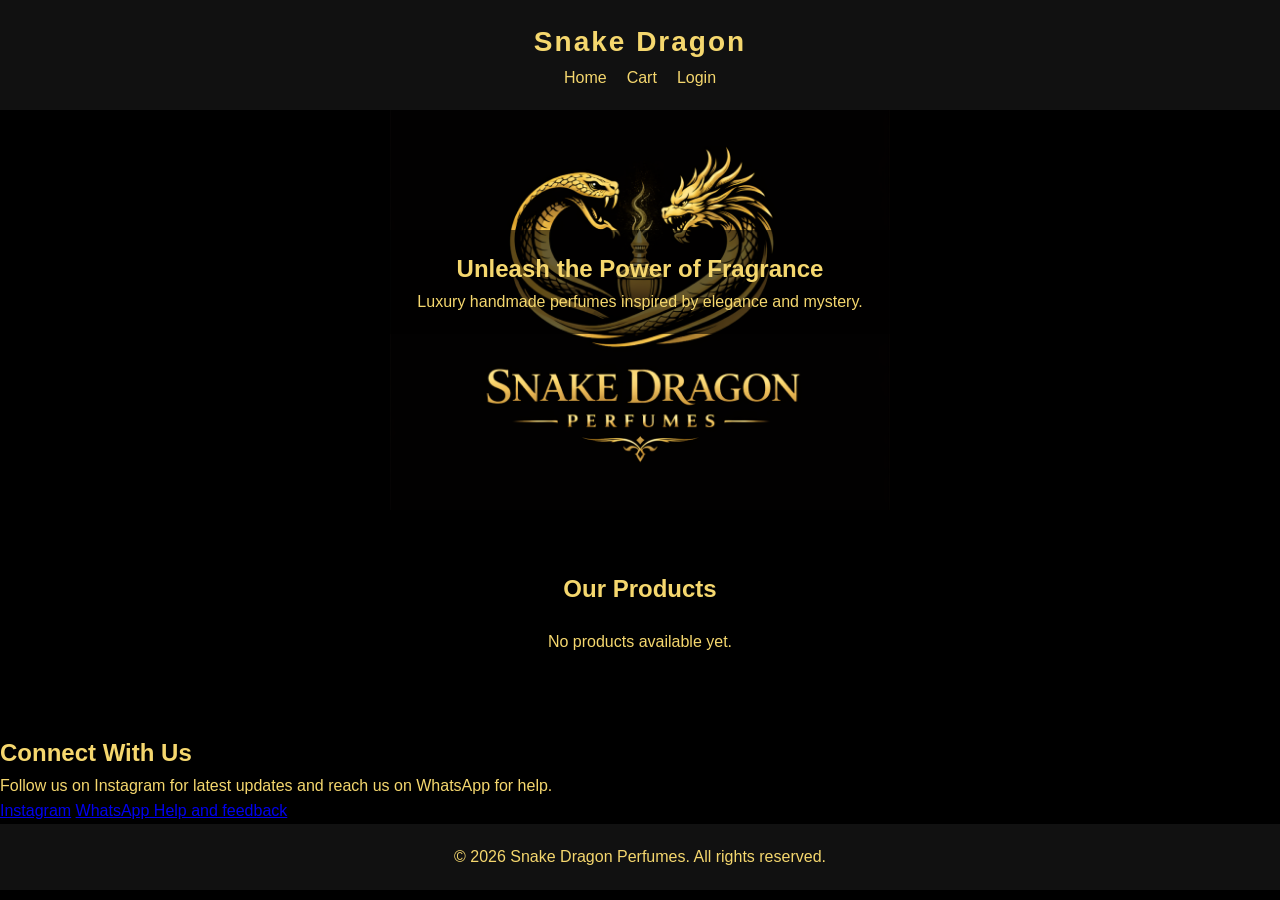
==== index.html @ 9ebdcfc6 "Update index.html" ====
<!DOCTYPE html>
<html lang="en">
<head>
  <meta charset="UTF-8">
  <meta name="viewport" content="width=device-width, initial-scale=1.0">
  <title>Snake Dragon Perfumes</title>
  <link rel="stylesheet" href="style.css">
  <style>
    /* Hero section with logo background */
    .hero {
      position: relative;
      height: 400px; /* adjust height as needed */
      background: #000 url('images/logo.png) no-repeat center center;
      /* 👆 place your logo file in an "images" folder */
      background-size: 60%; /* adjust size to make logo big */
      display: flex;
      justify-content: center;
      align-items: center;
      text-align: center;
      color: #f5d76e;
    }

    /* Dark overlay for readability */
    .hero::before {
      content: "";
      position: absolute;
      top: 0; left: 0; right: 0; bottom: 0;
      background: rgba(0,0,0,0.6);
    }

    .hero-overlay {
      position: relative;
      z-index: 1;
    }

    /* Extra styling for social/help section */
    .social-help {
      text-align: center;
      margin-top: 40px;
      padding: 20px;
      background: #111;
      border: 1px solid #f5d76e;
      border-radius: 12px;
      color: #f5d76e;
      animation: fadeInUp 1.2s ease;
    }

    .social-help a {
      display: inline-block;
      margin: 10px;
      padding: 12px 20px;
      background: #f5d76e;
      color: #000;
      text-decoration: none;
      border-radius: 6px;
      font-weight: bold;
      transition: transform 0.3s ease, background 0.3s ease;
    }

    .social-help a:hover {
      background: #fff;
      color: #000;
      transform: scale(1.1);
    }
  </style>
</head>
<body>
  <header>
    <h1>Snake Dragon</h1>
    <nav>
      <ul>
        <li><a href="index.html">Home</a></li>
        <li><a href="cart.html">Cart</a></li>
        <li><a href="login.html">Login</a></li>
      </ul>
    </nav>
  </header>

  <!-- Hero section with logo background -->
  <section class="hero">
    <div class="hero-overlay">
      <h2>Unleash the Power of Fragrance</h2>
      <p>Luxury handmade perfumes inspired by elegance and mystery.</p>
    </div>
  </section>

  <section id="products">
    <h2>Our Products</h2>
    <div class="product-grid" id="product-grid"></div>
  </section>

  <!-- Instagram + WhatsApp Help Section -->
  <section class="social-help">
    <h2>Connect With Us</h2>
    <p>Follow us on Instagram for latest updates and reach us on WhatsApp for help.</p>
    <a href="https://instagram.com/snake_dragon2026" target="_blank">Instagram</a>
    <a href="https://wa.me/918307419405" target="_blank">WhatsApp Help and feedback</a>
  </section>

  <script src="script.js"></script>
  <script>
    function loadProducts() {
      const products = JSON.parse(localStorage.getItem("products")) || [];
      const grid = document.getElementById("product-grid");
      grid.innerHTML = "";

      if (products.length === 0) {
        grid.innerHTML = "<p>No products available yet.</p>";
      } else {
        products.forEach((p, i) => {
          grid.innerHTML += `
            <div class="product-card animated-item">
              <img src="${p.image}" alt="${p.name}">
              <h3>${p.name}</h3>
              <p>₹${p.price}</p>
              <button onclick="addToCart('${p.name}', ${p.price})">Add to Cart</button>
            </div>
          `;
        });
      }
    }

    // Run when page loads
    loadProducts();
  </script>

  <footer>
    <p>&copy; 2026 Snake Dragon Perfumes. All rights reserved.</p>
  </footer>
</body>
</html>
---- style.css ----
/* ---------------- RESET ---------------- */
* {
  margin: 0;
  padding: 0;
  box-sizing: border-box;
  font-family: 'Poppins', sans-serif;
  transition: all 0.3s ease-in-out;
}

body {
  background-color: #000; /* black background */
  color: #f5d76e; /* gold text */
  line-height: 1.6;
}

/* ---------------- HEADER ---------------- */
header {
  background: #111;
  color: #f5d76e;
  padding: 20px;
  text-align: center;
}

header h1 {
  font-size: 28px;
  font-weight: bold;
  letter-spacing: 2px;
}

nav ul {
  list-style: none;
  display: flex;
  justify-content: center;
  gap: 20px;
}

nav a {
  color: #f5d76e;
  text-decoration: none;
  font-weight: 500;
  transition: color 0.3s ease;
}

nav a:hover {
  color: #fff;
}

/* ---------------- HERO ---------------- */
.hero {
  position: relative;
  text-align: center;
  padding: 120px 20px;
  background: url("images/logo.png") no-repeat center;
  background-size: 500px;
  color: #f5d76e;
  animation: fadeIn 2s ease-in-out;
}

.hero-overlay {
  background: rgba(0,0,0,0.6);
  display: inline-block;
  padding: 20px 40px;
  border-radius: 10px;
  animation: fadeInUp 1.5s ease;
}

/* ---------------- PRODUCTS ---------------- */
#products {
  padding: 60px 20px;
  text-align: center;
}

.product-grid {
  display: flex;
  justify-content: center;
  gap: 30px;
  flex-wrap: wrap;
  padding: 20px;
}

.product-card {
  background: #111;
  border: 1px solid #f5d76e;
  border-radius: 12px;
  padding: 20px;
  min-width: 220px;
  transition: transform 0.3s ease, box-shadow 0.3s ease;
  color: #f5d76e;
}

.product-card img {
  width: 200px;   /* medium size */
  height: auto;
  border-radius: 10px;
  display: block;
  margin: 0 auto;
}

.product-card:hover {
  transform: translateY(-10px) scale(1.05);
  box-shadow: 0 8px 20px rgba(245,215,110,0.5);
}

/* ---------------- CART ---------------- */
#cart {
  padding: 60px 20px;
  text-align: center;
}

.cart-container div {
  background: #111;
  border: 1px solid #f5d76e;
  border-radius: 8px;
  margin: 10px auto;
  padding: 12px;
  max-width: 400px;
  animation: slideIn 0.6s ease; /* animate items when they appear */
  transition: transform 0.3s ease, opacity 0.3s ease;
  color: #f5d76e;
}

.cart-container div:hover {
  transform: scale(1.05);
  box-shadow: 0 5px 15px rgba(245,215,110,0.5);
}

.cart-container button {
  background: #f5d76e;
  border: none;
  padding: 6px 12px;
  border-radius: 5px;
  cursor: pointer;
  font-weight: bold;
  color: #000;
  transition: background 0.3s ease, transform 0.3s ease;
}

.cart-container button:hover {
  background: #fff;
  color: #000;
  transform: scale(1.1);
}

.btn {
  background: #f5d76e;
  color: #000;
  padding: 12px 25px;
  text-decoration: none;
  border-radius: 6px;
  font-weight: bold;
  display: inline-block;
  margin-top: 20px;
  transition: transform 0.3s ease, background 0.3s ease;
  animation: fadeInUp 1.2s ease;
}

.btn:hover {
  background: #fff;
  color: #000;
  transform: scale(1.1);
}

/* ---------------- LOGIN & SIGNUP ---------------- */
#login, #signup {
  padding: 60px 20px;
  text-align: center;
}

form {
  max-width: 400px;
  margin: auto;
  display: flex;
  flex-direction: column;
}

form input {
  margin-bottom: 15px;
  padding: 12px;
  border: 1px solid #f5d76e;
  border-radius: 6px;
  background: #000;
  color: #f5d76e;
}

form input:focus {
  box-shadow: 0 0 8px rgba(245,215,110,0.8);
}

form button {
  background: #f5d76e;
  color: #000;
  padding: 12px;
  border: none;
  border-radius: 6px;
  font-weight: bold;
}

form button:hover {
  background: #fff;
  color: #000;
  transform: scale(1.1);
}

/* ---------------- CHECKOUT ---------------- */
#checkout {
  padding: 60px 20px;
  max-width: 600px;
  margin: auto;
}

.order-summary {
  background: #111;
  border: 1px solid #f5d76e;
  border-radius: 12px;
  padding: 20px;
  margin-bottom: 30px;
  animation: fadeInUp 1.2s ease;
}

#checkout-form {
  display: flex;
  flex-direction: column;
  animation: fadeIn 1.5s ease;
}

#checkout-form input, #checkout-form select {
  background: #000;
  color: #f5d76e;
  border: 1px solid #f5d76e;
  padding: 12px;
  margin-bottom: 15px;
  border-radius: 6px;
}

#checkout-form input:focus, #checkout-form select:focus {
  box-shadow: 0 0 12px rgba(245,215,110,0.8);
}

#checkout-form button {
  background: #f5d76e;
  color: #000;
  padding: 12px;
  border: none;
  border-radius: 6px;
  font-weight: bold;
  cursor: pointer;
  transition: transform 0.3s ease, background 0.3s ease;
  animation: fadeInUp 1.5s ease;
}

#checkout-form button:hover {
  background: #fff;
  color: #000;
  transform: scale(1.1);
}

/* ---------------- FOOTER ---------------- */
footer {
  background: #111;
  color: #f5d76e;
  text-align: center;
  padding: 20px;
}

/* ---------------- ANIMATIONS ---------------- */
.animated-title {
  animation: fadeInDown 1.2s ease;
  color: #f5d76e;
  text-align: center;
}

.animated-box {
  animation: fadeInUp 1s ease-in-out;
}

.animated-item {
  animation: slideIn 0.5s ease-in-out;
}

.animated-button {
  animation: fadeInUp 1.5s ease;
}

.pulse {
  animation: pulse 0.6s ease infinite;
}

/* Keyframes */
@keyframes fadeInUp {
  from { opacity: 0; transform: translateY(30px); }
  to { opacity: 1; transform: translateY(0); }
}

@keyframes fadeInDown {
  from { opacity: 0; transform: translateY(-30px); }
  to { opacity: 1; transform: translateY(0); }
}

@keyframes fadeIn {
  from { opacity: 0; }
  to { opacity: 1; }
}

@keyframes slideIn {
  from { opacity: 0; transform: translateX(-30px); }
  to { opacity: 1; transform: translateX(0); }
}

@keyframes pulse {
  0% { transform: scale(1); }
  50% { transform: scale(1.08); }
  100% { transform: scale(1); }
}
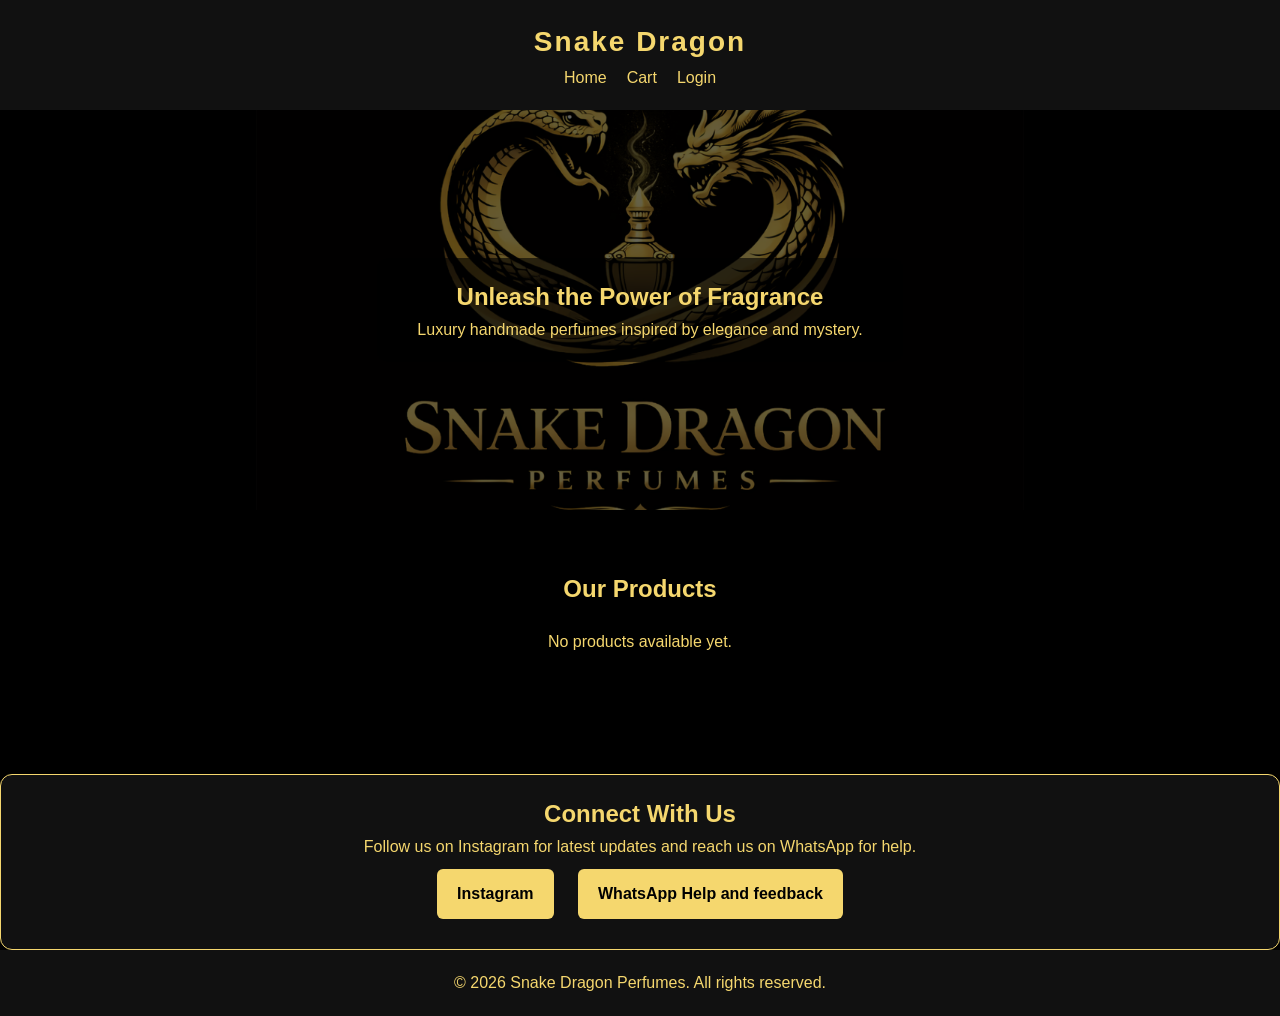
==== commit 8e110cc7: "Update index.html" ====
--- a/index.html
+++ b/index.html
@@ -10,7 +10,7 @@
     .hero {
       position: relative;
       height: 400px; /* adjust height as needed */
-      background: #000 url('images/logo.png) no-repeat center center;
+      background: #000 url(images/logo.png) no-repeat center center;
       /* 👆 place your logo file in an "images" folder */
       background-size: 60%; /* adjust size to make logo big */
       display: flex;
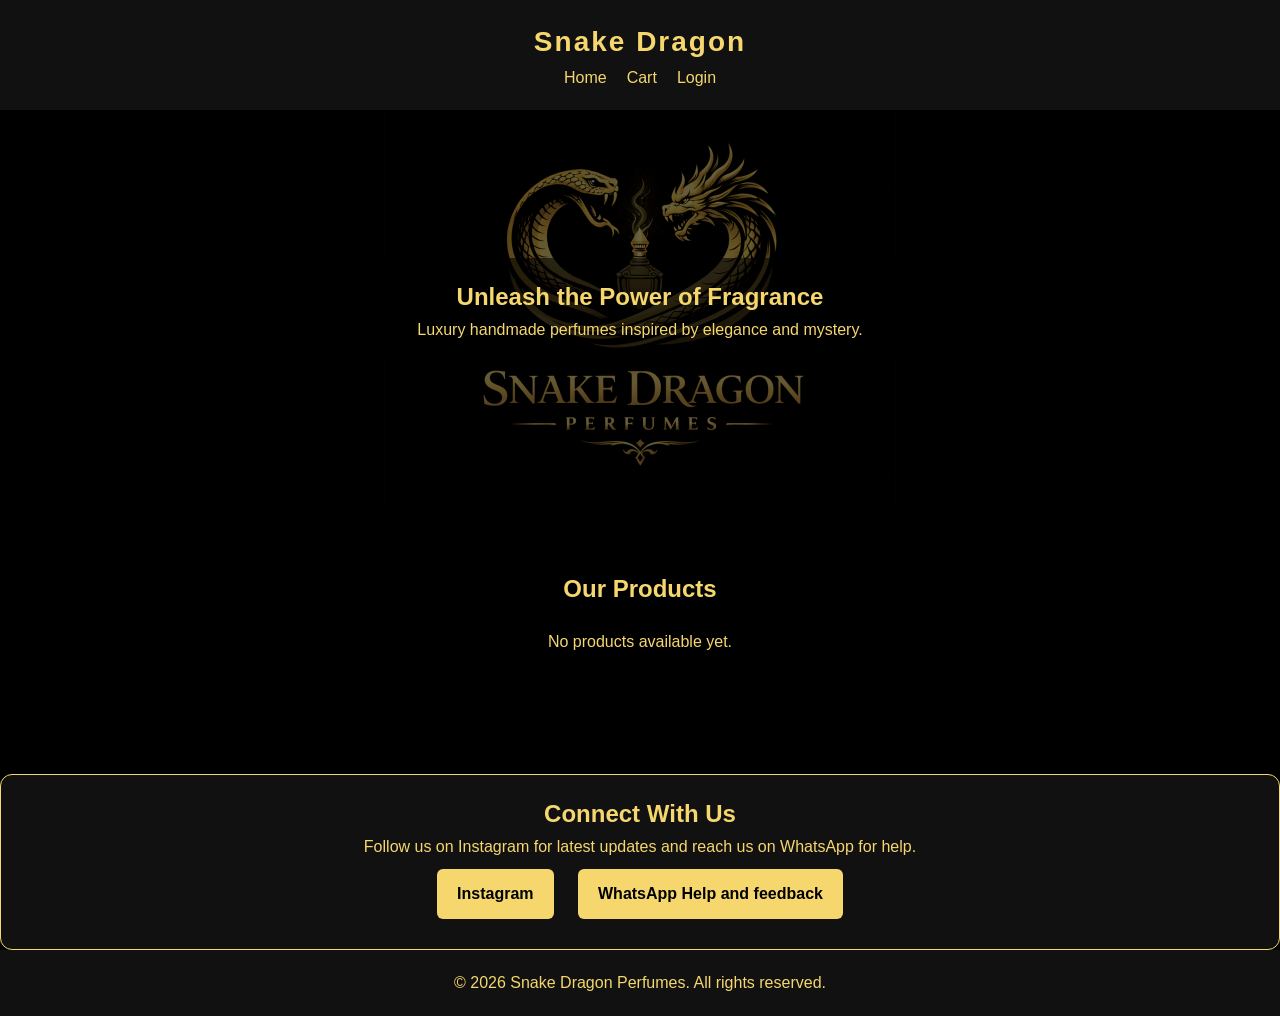
==== commit be95ffa8: "Update index.html" ====
--- a/index.html
+++ b/index.html
@@ -12,7 +12,7 @@
       height: 400px; /* adjust height as needed */
       background: #000 url(images/logo.png) no-repeat center center;
       /* 👆 place your logo file in an "images" folder */
-      background-size: 60%; /* adjust size to make logo big */
+      background-size: 40%; /* adjust size to make logo big */
       display: flex;
       justify-content: center;
       align-items: center;
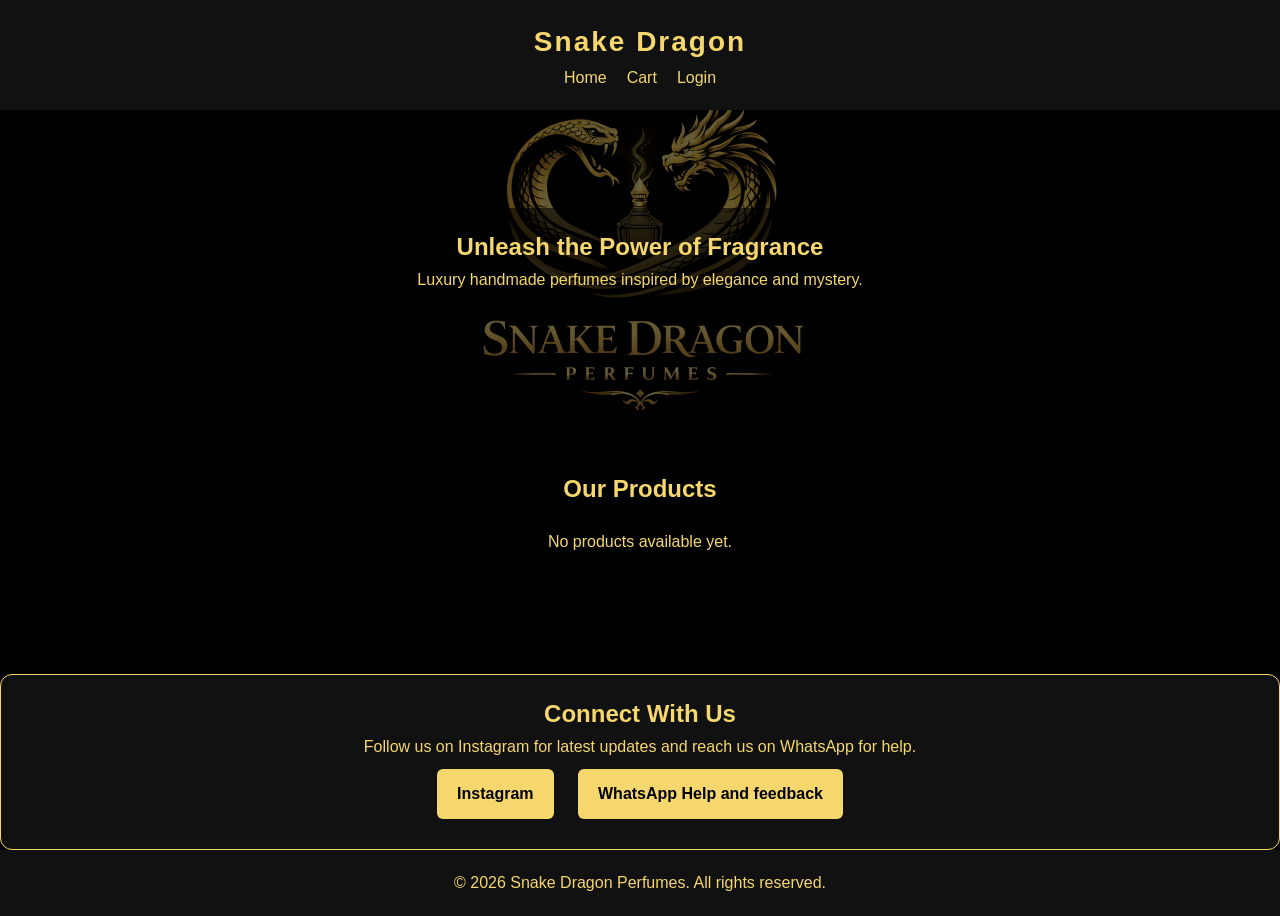
==== commit 406b3417: "Update index.html" ====
--- a/index.html
+++ b/index.html
@@ -9,7 +9,7 @@
     /* Hero section with logo background */
     .hero {
       position: relative;
-      height: 400px; /* adjust height as needed */
+      height: 300px; /* adjust height as needed */
       background: #000 url(images/logo.png) no-repeat center center;
       /* 👆 place your logo file in an "images" folder */
       background-size: 40%; /* adjust size to make logo big */
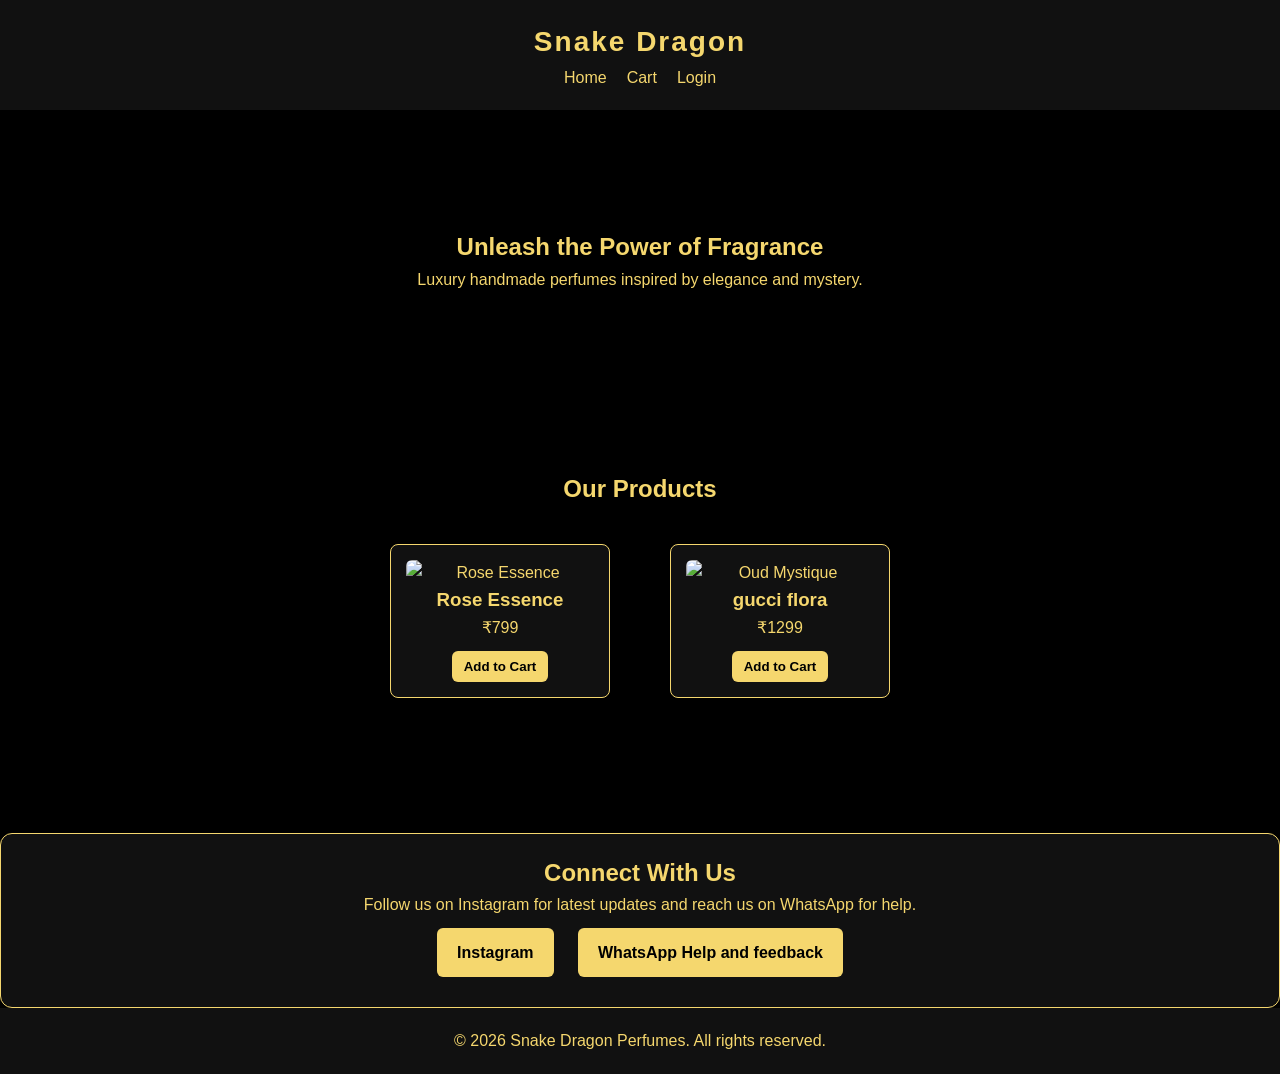
==== commit 0c0cccfe: "Update index.html" ====
--- a/index.html
+++ b/index.html
@@ -11,7 +11,6 @@
       position: relative;
       height: 300px; /* adjust height as needed */
       background: #000 url(images/logo.png) no-repeat center center;
-      /* 👆 place your logo file in an "images" folder */
       background-size: 40%; /* adjust size to make logo big */
       display: flex;
       justify-content: center;
@@ -62,6 +61,39 @@
       color: #000;
       transform: scale(1.1);
     }
+
+    /* Product card styling */
+    .product-card {
+      border: 1px solid #f5d76e;
+      border-radius: 8px;
+      padding: 15px;
+      text-align: center;
+      background: #111;
+      color: #f5d76e;
+      margin: 15px;
+      display: inline-block;
+      width: 200px;
+    }
+
+    .product-card img {
+      max-width: 100%;
+      border-radius: 6px;
+    }
+
+    .product-card button {
+      margin-top: 10px;
+      padding: 8px 12px;
+      background: #f5d76e;
+      border: none;
+      border-radius: 6px;
+      cursor: pointer;
+      font-weight: bold;
+    }
+
+    .product-card button:hover {
+      background: #fff;
+      color: #000;
+    }
   </style>
 </head>
 <body>
@@ -86,7 +118,21 @@
 
   <section id="products">
     <h2>Our Products</h2>
-    <div class="product-grid" id="product-grid"></div>
+    <div class="product-grid" id="product-grid">
+      <!-- Added two sample products -->
+      <div class="product-card">
+        <img src="images/rose_perfume.jpg" alt="Rose Essence">
+        <h3>Rose Essence</h3>
+        <p>₹799</p>
+        <button onclick="addToCart('Rose Essence', 799)">Add to Cart</button>
+      </div>
+      <div class="product-card">
+        <img src="images/oud_perfume.jpg" alt="Oud Mystique">
+        <h3>gucci flora</h3>
+        <p>₹1299</p>
+        <button onclick="addToCart('Oud Mystique', 1299)">Add to Cart</button>
+      </div>
+    </div>
   </section>
 
   <!-- Instagram + WhatsApp Help Section -->
@@ -99,29 +145,12 @@
 
   <script src="script.js"></script>
   <script>
-    function loadProducts() {
-      const products = JSON.parse(localStorage.getItem("products")) || [];
-      const grid = document.getElementById("product-grid");
-      grid.innerHTML = "";
-
-      if (products.length === 0) {
-        grid.innerHTML = "<p>No products available yet.</p>";
-      } else {
-        products.forEach((p, i) => {
-          grid.innerHTML += `
-            <div class="product-card animated-item">
-              <img src="${p.image}" alt="${p.name}">
-              <h3>${p.name}</h3>
-              <p>₹${p.price}</p>
-              <button onclick="addToCart('${p.name}', ${p.price})">Add to Cart</button>
-            </div>
-          `;
-        });
-      }
+    function addToCart(name, price) {
+      let cart = JSON.parse(localStorage.getItem("cart")) || [];
+      cart.push({ name, price });
+      localStorage.setItem("cart", JSON.stringify(cart));
+      alert(name + " added to cart!");
     }
-
-    // Run when page loads
-    loadProducts();
   </script>
 
   <footer>
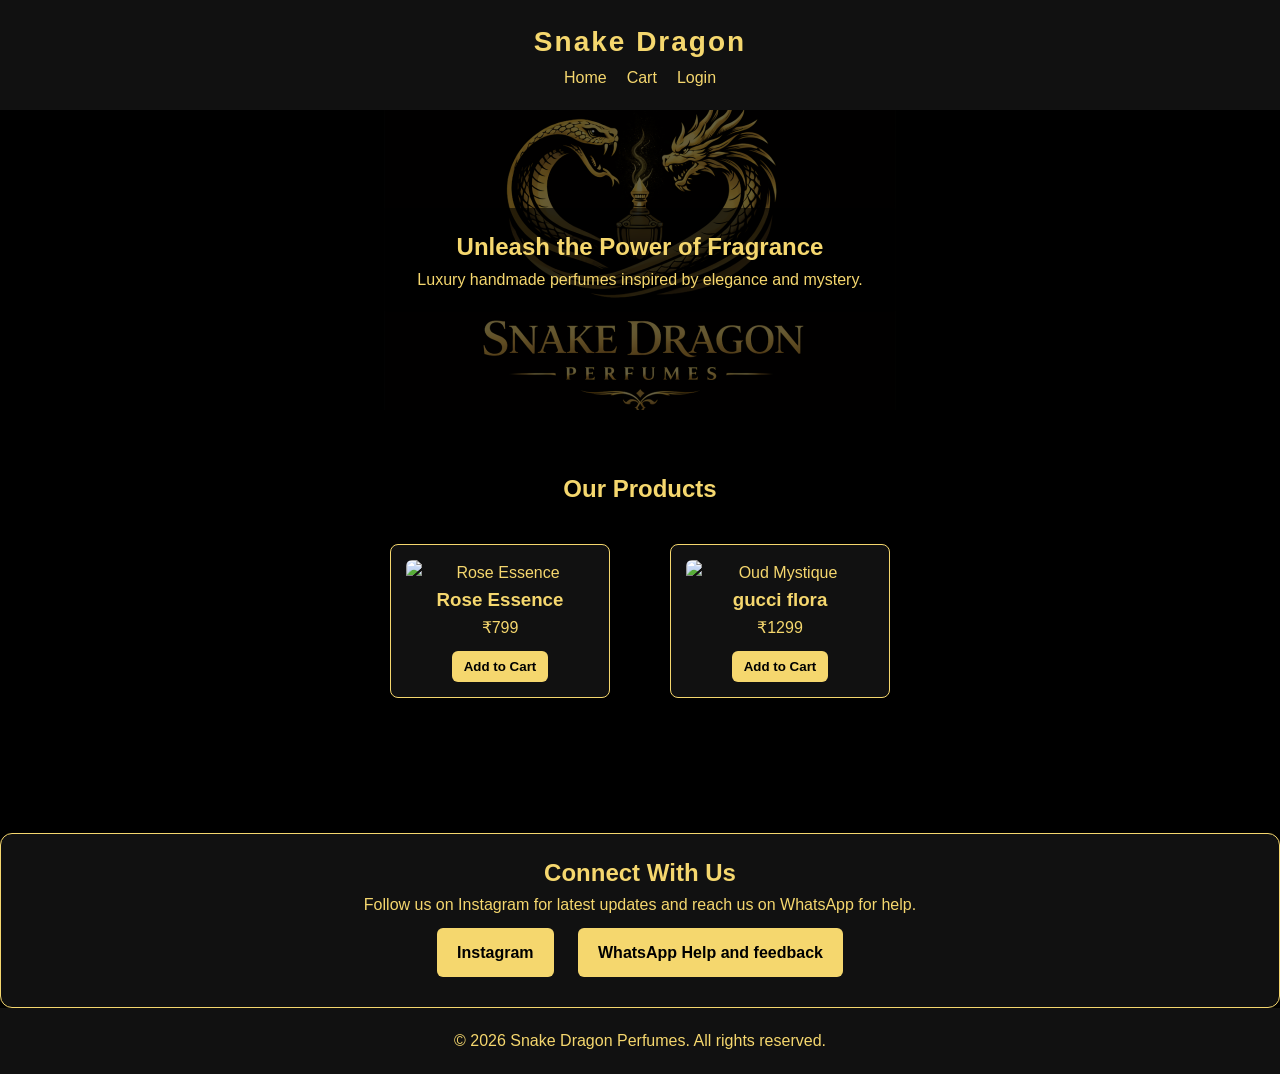
==== commit 75ad5a35: "Update index.html" ====
--- a/index.html
+++ b/index.html
@@ -121,7 +121,7 @@
     <div class="product-grid" id="product-grid">
       <!-- Added two sample products -->
       <div class="product-card">
-        <img src="images/rose_perfume.jpg" alt="Rose Essence">
+        <img src="images/perfume.png" alt="Rose Essence">
         <h3>Rose Essence</h3>
         <p>₹799</p>
         <button onclick="addToCart('Rose Essence', 799)">Add to Cart</button>
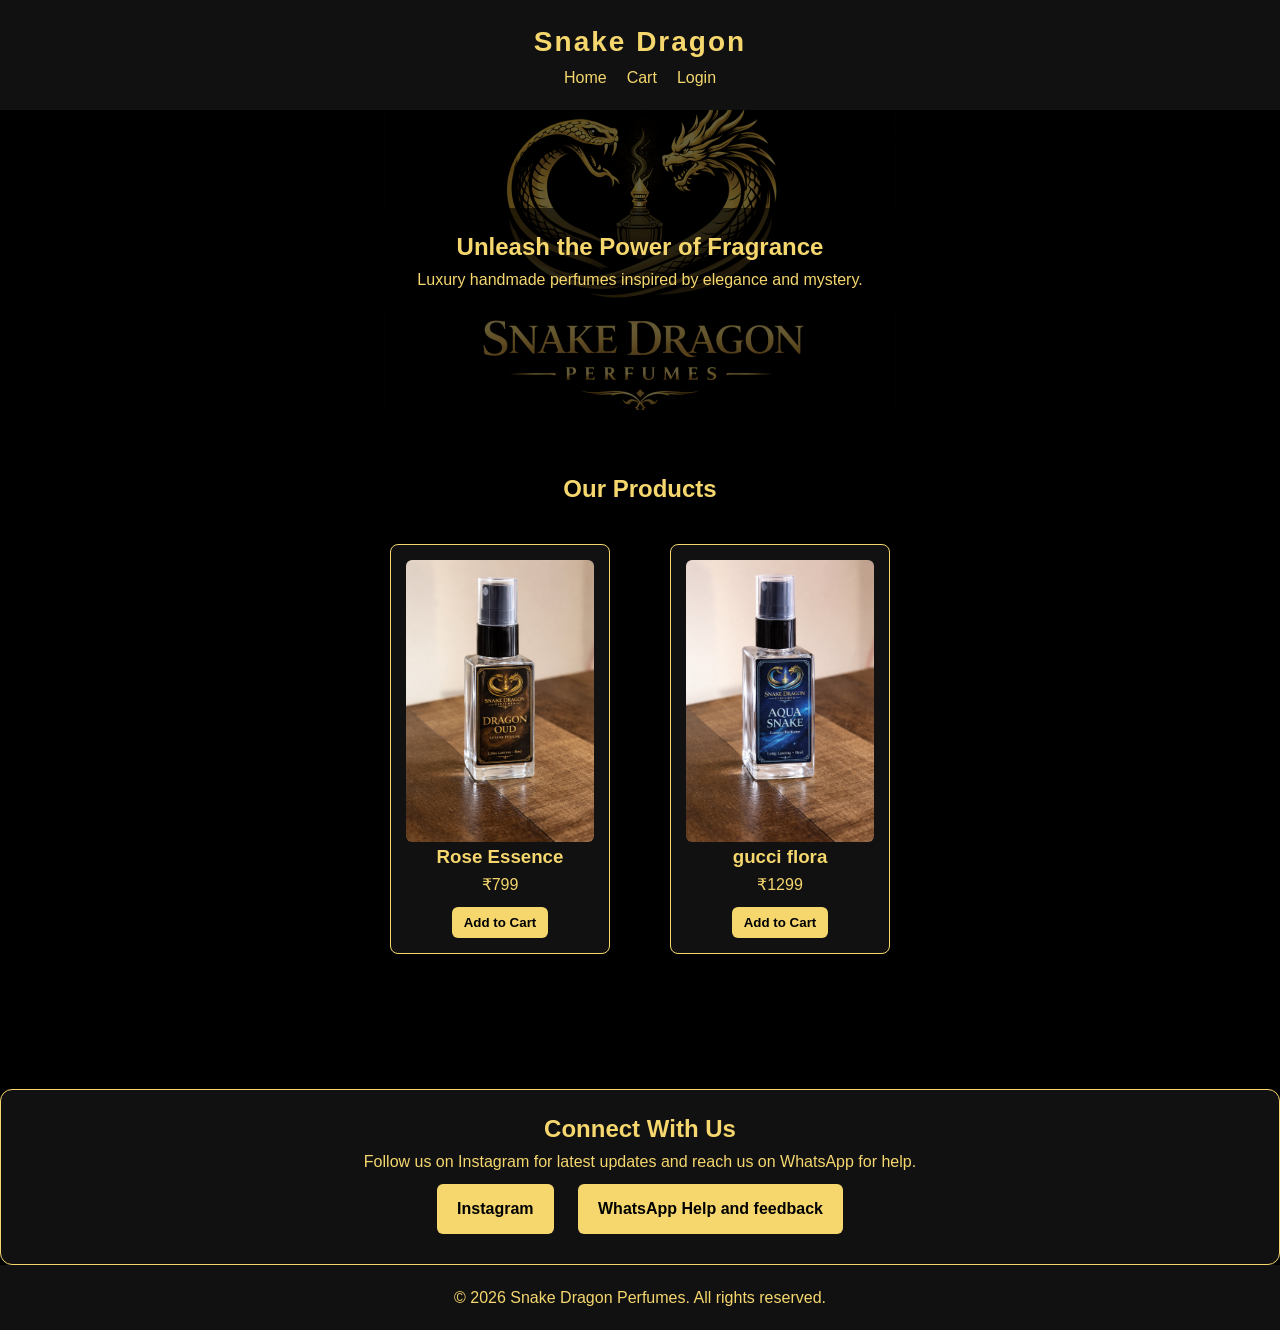
==== commit 04b68a88: "Update index.html" ====
--- a/index.html
+++ b/index.html
@@ -121,13 +121,13 @@
     <div class="product-grid" id="product-grid">
       <!-- Added two sample products -->
       <div class="product-card">
-        <img src="images/perfume.png" alt="Rose Essence">
+        <img src="images/perfume1.png" alt="Rose Essence">
         <h3>Rose Essence</h3>
         <p>₹799</p>
         <button onclick="addToCart('Rose Essence', 799)">Add to Cart</button>
       </div>
       <div class="product-card">
-        <img src="images/oud_perfume.jpg" alt="Oud Mystique">
+        <img src="images/perfume2.png" alt="">
         <h3>gucci flora</h3>
         <p>₹1299</p>
         <button onclick="addToCart('Oud Mystique', 1299)">Add to Cart</button>
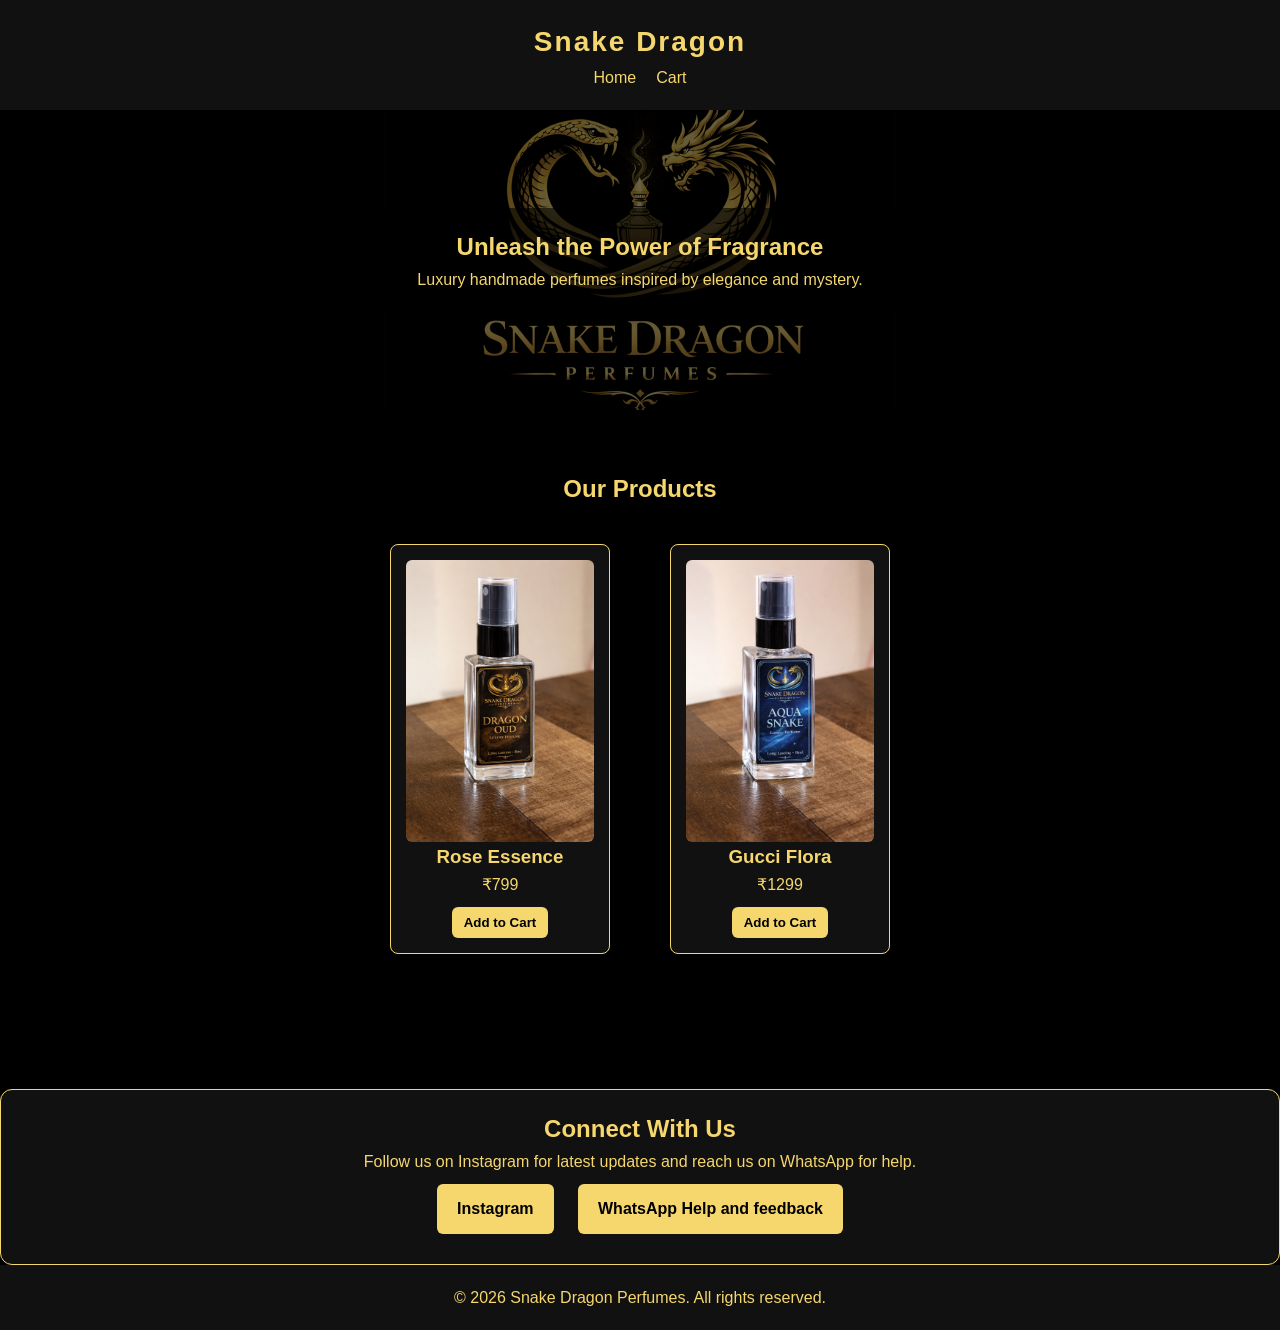
==== commit 3e236564: "Update index.html" ====
--- a/index.html
+++ b/index.html
@@ -103,7 +103,7 @@
       <ul>
         <li><a href="index.html">Home</a></li>
         <li><a href="cart.html">Cart</a></li>
-        <li><a href="login.html">Login</a></li>
+        <!-- Login removed -->
       </ul>
     </nav>
   </header>
@@ -127,10 +127,10 @@
         <button onclick="addToCart('Rose Essence', 799)">Add to Cart</button>
       </div>
       <div class="product-card">
-        <img src="images/perfume2.png" alt="">
-        <h3>gucci flora</h3>
+        <img src="images/perfume2.png" alt="Gucci Flora">
+        <h3>Gucci Flora</h3>
         <p>₹1299</p>
-        <button onclick="addToCart('Oud Mystique', 1299)">Add to Cart</button>
+        <button onclick="addToCart('Gucci Flora', 1299)">Add to Cart</button>
       </div>
     </div>
   </section>
